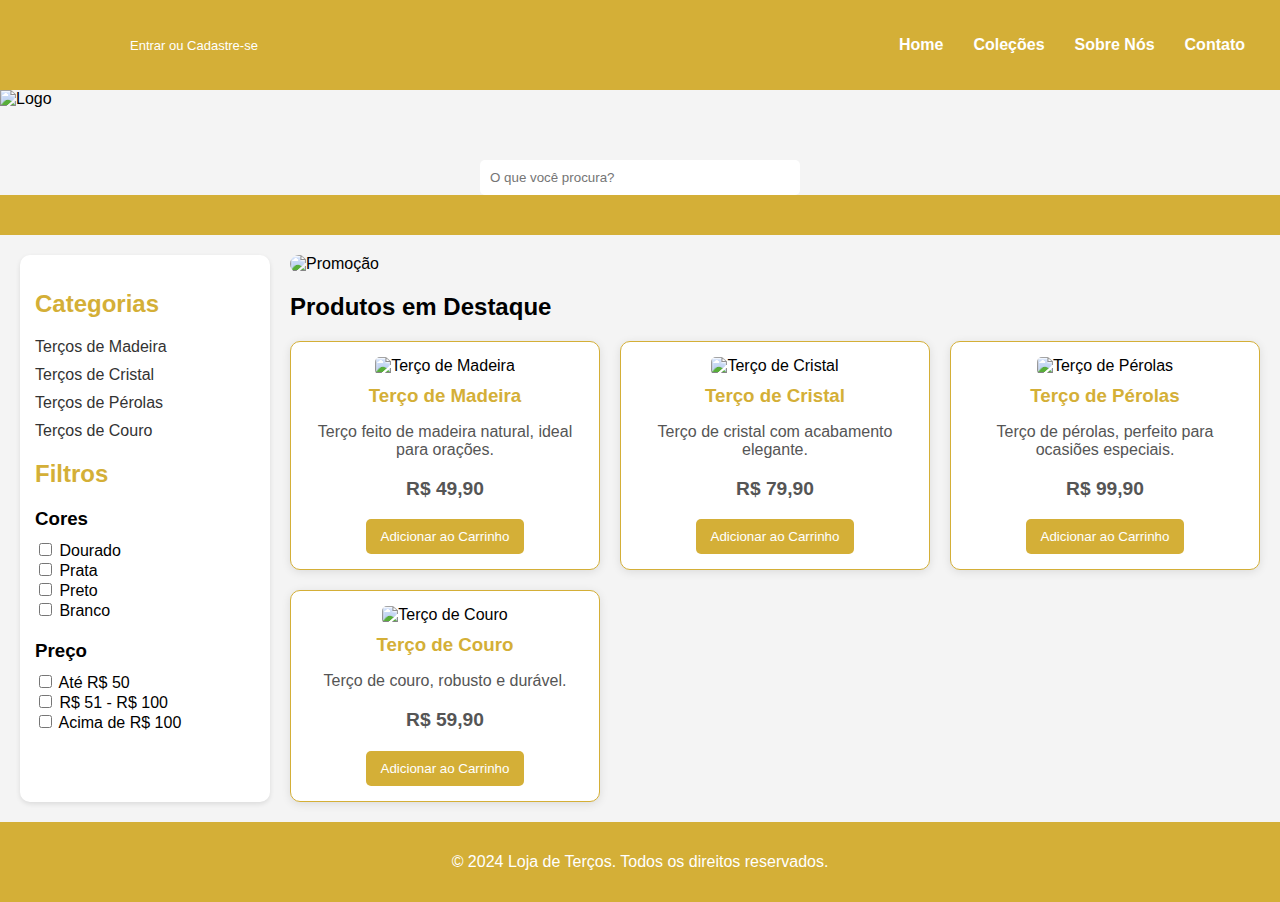
==== index.html @ 29a4f752 "Update index.html" ====
<!--PARTE PRONTA-->
<!DOCTYPE html>
<html lang="pt-BR">
  <head>
    <meta charset="UTF-8" />
    <meta name="viewport" content="width=device-width, initial-scale=1.0" />
    <link rel="stylesheet" href="styles.css" />
    <title>DoisEUmTerço</title>
  </head>
  <!--PARTE PRONTA-->

  <body>
    <!-- INÍCIO CABEÇALHO 1-->
    <div>
      <header>
        <p style="font-size: 13px; padding-left: 110px">
          Entrar ou Cadastre-se
        </p>
        <nav>
          <ul>
            <li><a href="#">Home</a></li>
            <li><a href="#">Coleções</a></li>
            <li><a href="#">Sobre Nós</a></li>
            <li><a href="#">Contato</a></li>
          </ul>
        </nav>
      </header>
    </div>
    <!--FIM CABEÇALHO 1-->

    <!--INÍCIO ENTRE CABEÇALHOS-->
    <div class="logo-container">
      <img
        src="308564568_589266106224997_3421040772360286219_n-removebg-preview.png"
        alt="Logo"
      />
    </div>
    <div class="search-container">
      <input
        id="search"
        type="text"
        name="q"
        placeholder="O que você procura?"
        class="input-text"
      />
    </div>
    <!--FIM ENTRE CABEÇALHOS-->

    <!--INÍCIO CABEÇALHO 2-->
    <div class="header2">
      <header></header>
    </div>
    <!--FIM CABEÇALHO 2-->

    <!--INÍCIO PARTE LATERAL ESQUERDA-->
    <main>
      <div class="container">
        <aside class="sidebar">
          <h2>Categorias</h2>
          <ul>
            <li><a href="#">Terços de Madeira</a></li>
            <li><a href="#">Terços de Cristal</a></li>
            <li><a href="#">Terços de Pérolas</a></li>
            <li><a href="#">Terços de Couro</a></li>
          </ul>
          <h2>Filtros</h2>
          <div class="filter">
            <h3>Cores</h3>
            <label><input type="checkbox" /> Dourado</label><br />
            <label><input type="checkbox" /> Prata</label><br />
            <label><input type="checkbox" /> Preto</label><br />
            <label><input type="checkbox" /> Branco</label><br />
          </div>
          <div class="filter">
            <h3>Preço</h3>
            <label><input type="checkbox" /> Até R$ 50</label><br />
            <label><input type="checkbox" /> R$ 51 - R$ 100</label><br />
            <label><input type="checkbox" /> Acima de R$ 100</label><br />
          </div>
        </aside>
        <!--FIM PARTE LATERAL ESQUERDA-->

        <!--INÍCIO BANNER-->
        <section class="loja">
          <div class="banner">
            <img src="banner.jpg" alt="Promoção" />
          </div>
          <!--FIM BANNER-->

          <!--INÍCIO PRODUTOS-->

          <h2>Produtos em Destaque</h2>
          <div class="produtos">
            <div class="produto">
              <img src="terco1.jpg" alt="Terço de Madeira" />
              <h3>Terço de Madeira</h3>
              <p>Terço feito de madeira natural, ideal para orações.</p>
              <p class="preco">R$ 49,90</p>
              <button>Adicionar ao Carrinho</button>
            </div>
            <div class="produto">
              <img src="terco2.jpg" alt="Terço de Cristal" />
              <h3>Terço de Cristal</h3>
              <p>Terço de cristal com acabamento elegante.</p>
              <p class="preco">R$ 79,90</p>
              <button>Adicionar ao Carrinho</button>
            </div>
            <div class="produto">
              <img src="terco3.jpg" alt="Terço de Pérolas" />
              <h3>Terço de Pérolas</h3>
              <p>Terço de pérolas, perfeito para ocasiões especiais.</p>
              <p class="preco">R$ 99,90</p>
              <button>Adicionar ao Carrinho</button>
            </div>
            <div class="produto">
              <img src="terco4.jpg" alt="Terço de Couro" />
              <h3>Terço de Couro</h3>
              <p>Terço de couro, robusto e durável.</p>
              <p class="preco">R$ 59,90</p>
              <button>Adicionar ao Carrinho</button>
            </div>
          </div>
        </section>
      </div>
    </main>
    <!--FIM PRODUTO-->

    <!--INÍCIO CABEÇALHO FINAL-->
    <footer>
      <p>&copy; 2024 Loja de Terços. Todos os direitos reservados.</p>
    </footer>
    <!--FIM CABEÇALHO FINAL-->
  </body>
</html>
---- styles.css ----
body {
    font-family: 'Arial', sans-serif;
    margin: 0;
    padding: 0;
    background-color: #f4f4f4;
}

header {
    background-color: #d4af37;
    color: white;
    padding: 20px;
    display: flex;
    justify-content: space-between;
    align-items: center;
}

.logo-container {
    display: flex;
    align-items: center;
}

.logo-container img {
    height: 70px;
    margin-right: 10px;
}

.search-container {
    flex: 1;
    text-align: center;
}

.input-text {
    padding: 10px;
    border-radius: 5px;
    border: none;
    width: 300px;
}

nav ul {
    list-style-type: none;
    padding: 0;
    display: flex;
}

nav ul li {
    margin: 0 15px;
}

nav ul li a {
    color: white;
    text-decoration: none;
    font-weight: bold;
}

.container {
    display: flex;
    padding: 20px;
}

.sidebar {
    width: 220px;
    background-color: #fff;
    padding: 15px;
    border-radius: 10px;
    box-shadow: 0 2px 5px rgba(0, 0, 0, 0.1);
    margin-right: 20px;
}

.sidebar h2 {
    color: #d4af37;
}

.sidebar ul {
    list-style-type: none;
    padding: 0;
}

.sidebar ul li {
    margin: 10px 0;
}

.sidebar ul li a {
    color: #333;
    text-decoration: none;
}

.sidebar ul li a:hover {
    color: #d4af37;
}

.filter {
    margin-top: 20px;
}

.filter h3 {
    margin: 10px 0;
}

.loja {
    flex: 1;
}

.banner {
    margin-bottom: 20px;
}

.banner img {
    width: 100%;
    height: auto;
    border-radius: 10px;
}

.produtos {
    display: grid;
    grid-template-columns: repeat(auto-fill, minmax(250px, 1fr));
    gap: 20px;
}

.produto {
    background-color: white;
    border: 1px solid #d4af37;
    border-radius: 10px;
    box-shadow: 0 2px 10px rgba(0, 0, 0, 0.1);
    padding: 15px;
    text-align: center;
    transition: transform 0.2s;
}

.produto:hover {
    transform: scale(1.05);
}

.produto img {
    width: 100%;
    height: auto;
    border-radius: 5px;
}

.produto h3 {
    margin: 10px 0;
    color: #d4af37;
}

.produto p {
    color: #555;
}

.preco {
    font-size: 1.2em;
    color: #d4af37;
    font-weight: bold;
}

button {
    background-color: #d4af37;
    color: white;
    border: none;
    padding: 10px 15px;
    border-radius: 5px;
    cursor: pointer;
    transition: background-color 0.3s;
}

button:hover {
    background-color: #cda03b;
}

footer {
    text-align: center;
    padding: 15px 0;
    background-color: #d4af37;
    color: white;
}
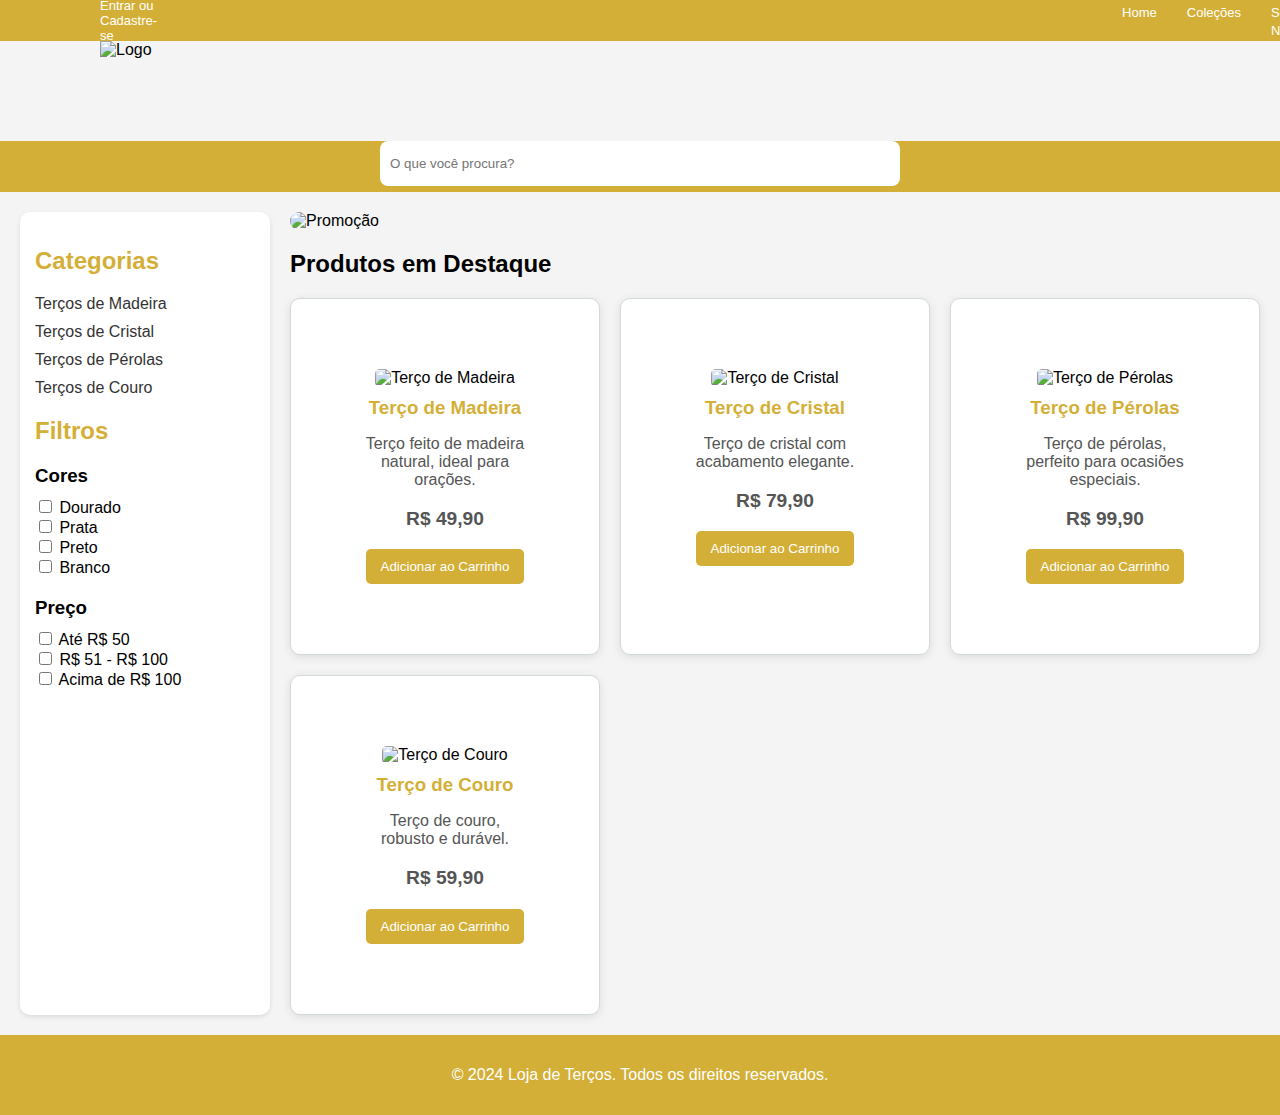
==== commit 3fde4b01: "Update index.html" ====
--- a/index.html
+++ b/index.html
@@ -13,7 +13,7 @@
     <!-- INÍCIO CABEÇALHO 1-->
     <div>
       <header>
-        <p style="font-size: 13px; padding-left: 110px">
+        <p style="font-size: 13px; padding-left: 100px">
           Entrar ou Cadastre-se
         </p>
         <nav>
@@ -29,21 +29,25 @@
     <!--FIM CABEÇALHO 1-->
 
     <!--INÍCIO ENTRE CABEÇALHOS-->
-    <div class="logo-container">
-      <img
-        src="308564568_589266106224997_3421040772360286219_n-removebg-preview.png"
-        alt="Logo"
-      />
+
+    <div class="header-container">
+      <div class="logo-container">
+        <img
+          src="308564568_589266106224997_3421040772360286219_n-removebg-preview.png"
+          alt="Logo"
+        />
+      </div>
+      <div class="search-container">
+        <input
+          id="search"
+          type="text"
+          name="q"
+          placeholder="O que você procura?"
+          class="input-text"
+        />
+      </div>
     </div>
-    <div class="search-container">
-      <input
-        id="search"
-        type="text"
-        name="q"
-        placeholder="O que você procura?"
-        class="input-text"
-      />
-    </div>
+
     <!--FIM ENTRE CABEÇALHOS-->
 
     <!--INÍCIO CABEÇALHO 2-->
--- a/styles.css
+++ b/styles.css
@@ -1,173 +1,198 @@
 body {
-    font-family: 'Arial', sans-serif;
-    margin: 0;
-    padding: 0;
-    background-color: #f4f4f4;
-}
+  font-family: "Arial", sans-serif; /*fonte página toda*/
+  margin: 0; /* Remove margens padrão do navegador */
+  padding: 0; /* Remove preenchimento padrão do navegador */
+  background-color: #f4f4f4; /* Define a cor de fundo da página */
+} /*CORPO TODO DA PÁGINA*/
 
 header {
-    background-color: #d4af37;
-    color: white;
-    padding: 20px;
-    display: flex;
-    justify-content: space-between;
-    align-items: center;
-}
+  background-color: #d4af37; /* Define a cor de fundo do cabeçalho */
+  color: white; /* Define a cor do texto no cabeçalho */
+  display: flex; /* Define o cabeçalho como um contêiner flexível */
+  align-items: center; /* Alinha verticalmente os itens no centro do cabeçalho */
+  height: 41px; /* Define a altura do cabeçalho */
+} /*CABEÇALHO 1*/
 
 .logo-container {
-    display: flex;
-    align-items: center;
-}
+  display: flex; /* Permite que o logo e seus itens sejam flexíveis */
+  align-items: center; /* Alinha o logo verticalmente no centro */
+} /* LOGOTIPO */
 
 .logo-container img {
-    height: 70px;
-    margin-right: 10px;
-}
+  height: 100px; /* Define a altura da imagem do logotipo */
+  width: 100px; /* Define a largura da imagem do logotipo */
+  margin-left: 100px; /* Adiciona uma margem à esquerda da imagem */
+} /* LOGOTIPO - Tamanho da imagem do logotipo e margem direita */
 
 .search-container {
-    flex: 1;
-    text-align: center;
-}
+  text-align: center; /* Centraliza o texto dentro da barra de pesquisa */
+  display: flex; /* Define como um contêiner flexível */
+  justify-content: center; /* Centraliza a barra de pesquisa */
+  align-items: center; /* Alinha os itens verticalmente no centro */
+  margin-bottom: 20px; /* Adiciona margem abaixo da barra de pesquisa */
+} /* BARRA DE PESQUISA - Centraliza e alinha a barra de pesquisa */
+
+.header2 {
+  background-color: #d4af37; /* Define a cor de fundo do segundo cabeçalho */
+  color: white; /* Define a cor do texto no segundo cabeçalho */
+  padding: 5px; /* Adiciona espaço interno ao cabeçalho */
+  display: flex; /* Define como um contêiner flexível */
+  justify-content: space-between; /* Distribui os itens com espaço igual entre eles */
+  align-items: center; /* Alinha verticalmente os itens no centro */
+  margin-top: -65px; /* Diminui o espaço entre os cabeçalhos */
+} /* CABEÇALHO 2 */
 
 .input-text {
-    padding: 10px;
-    border-radius: 5px;
-    border: none;
-    width: 300px;
-}
+  padding: 10px; /* Adiciona preenchimento interno ao campo de entrada */
+  border-radius: 8px; /* Arredonda as bordas do campo de entrada */
+  border: none; /* Remove a borda padrão */
+  width: 500px; /* Define a largura do campo de entrada */
+  height: 25px; /* Define a altura do campo de entrada */
+} /* TEXTO BARRA DE PESQUISA - Estilo do campo de texto da barra de pesquisa */
 
 nav ul {
-    list-style-type: none;
-    padding: 0;
-    display: flex;
-}
+  list-style-type: none; /* Remove os marcadores padrão da lista */
+  padding-left: 950px; /* Adiciona preenchimento à esquerda (ajuste para posição) */
+  display: flex; /* Define a lista como um contêiner flexível */
+} /* NAVEGAÇÃO - Remove estilo padrão da lista e define o alinhamento à direita */
 
 nav ul li {
-    margin: 0 15px;
-}
+  margin: 15px; /* Define a margem entre os itens do menu */
+} /* NAVEGAÇÃO */
 
 nav ul li a {
-    color: white;
-    text-decoration: none;
-    font-weight: bold;
-}
+  color: white; /* Define a cor dos links como branca */
+  font-size: 13px; /* Define o tamanho da fonte dos links */
+  text-decoration: none; /* Remove o sublinhado dos links */
+  font-weight: verdana; /* Define a fonte dos links */
+} /* NAVEGAÇÃO - Estilo dos links no menu, cor branca e fonte */
 
 .container {
-    display: flex;
-    padding: 20px;
-}
+  display: flex; /* Define o layout como flexível */
+  padding: 20px; /* Adiciona espaço interno ao contêiner */
+} /* CONTEINER - Exibe o layout em flex para o conteúdo principal com padding */
 
 .sidebar {
-    width: 220px;
-    background-color: #fff;
-    padding: 15px;
-    border-radius: 10px;
-    box-shadow: 0 2px 5px rgba(0, 0, 0, 0.1);
-    margin-right: 20px;
-}
+  width: 220px; /* Define a largura da barra lateral */
+  background-color: #fff; /* Define a cor de fundo da barra lateral */
+  padding: 15px; /* Adiciona espaço interno à barra lateral */
+  border-radius: 10px; /* Arredonda as bordas da barra lateral */
+  box-shadow: 0 2px 5px rgba(0, 0, 0, 0.1); /* Adiciona sombra à barra lateral */
+  margin-right: 20px; /* Adiciona margem à direita da barra lateral */
+} /* BARRA LATERAL - Define a largura e estilo da barra lateral com sombra */
 
 .sidebar h2 {
-    color: #d4af37;
-}
+  color: #d4af37; /* Define a cor dos títulos da barra lateral como dourada */
+} /* TÍTULOS BARRA LATERAL ESQUERDA - Cor dourada para os títulos */
 
 .sidebar ul {
-    list-style-type: none;
-    padding: 0;
-}
+  list-style-type: none; /* Remove marcadores padrão da lista na barra lateral */
+  padding: 0; /* Remove preenchimento padrão da lista */
+} /* LISTA BARRA LATERAL ESQUERDA - Remove estilo padrão da lista */
 
 .sidebar ul li {
-    margin: 10px 0;
-}
+  margin: 10px 0; /* Define a margem entre itens da lista */
+} /* LISTA BARRA LATERAL ESQUERDA - Margem entre itens da lista */
 
 .sidebar ul li a {
-    color: #333;
-    text-decoration: none;
-}
+  color: #333; /* Define a cor dos links na barra lateral */
+  text-decoration: none; /* Remove sublinhado dos links */
+} /* LISTA BARRA LATERAL ESQUERDA - Cor e estilo dos links */
 
 .sidebar ul li a:hover {
-    color: #d4af37;
-}
+  color: #d4af37; /* Muda a cor do link ao passar o mouse */
+} /* LISTA BARRA LATERAL ESQUERDA - Muda a cor ao passar o mouse nos links */
 
 .filter {
-    margin-top: 20px;
-}
+  margin-top: 20px; /* Adiciona margem superior aos filtros na barra lateral */
+} /* FILTROS - Margem superior dos filtros na barra lateral */
 
 .filter h3 {
-    margin: 10px 0;
-}
+  margin: 10px 0; /* Define a margem dos títulos de filtros */
+} /* TÍTULOS FILTROS - Define a margem dos títulos de filtros */
 
 .loja {
-    flex: 1;
-}
+  flex: 1; /* Ajusta o espaço disponível para o conteúdo da loja */
+} /* CONTEÚDO PRINCIPAL LOJA - Ajusta o espaço disponível da loja principal */
 
 .banner {
-    margin-bottom: 20px;
-}
+  margin-bottom: 20px; /* Adiciona margem abaixo do banner */
+} /* BANNER - Margem inferior do banner */
 
 .banner img {
-    width: 100%;
-    height: auto;
-    border-radius: 10px;
-}
+  width: 100%; /* Define a largura da imagem do banner */
+  height: auto; /* Mantém a proporção da imagem */
+  border-radius: 10px; /* Arredonda as bordas da imagem do banner */
+} /* BANNER - Define o tamanho da imagem do banner e bordas arredondadas */
 
 .produtos {
-    display: grid;
-    grid-template-columns: repeat(auto-fill, minmax(250px, 1fr));
-    gap: 20px;
-}
+  display: grid;
+  grid-template-columns: repeat(auto-fill, minmax(250px, 1fr));
+  gap: 20px;
+} /*PRODUTOS - Exibe os produtos em uma grade responsiva*/
+
+.produtos {
+  display: grid; /* Define o layout como grade */
+  grid-template-columns: repeat(
+    auto-fill,
+    minmax(250px, 1fr)
+  ); /* Define as colunas da grade */
+  gap: 20px; /* Define o espaço entre os itens da grade */
+} /* PRODUTOS - Exibe os produtos em uma grade responsiva */
 
 .produto {
-    background-color: white;
-    border: 1px solid #d4af37;
-    border-radius: 10px;
-    box-shadow: 0 2px 10px rgba(0, 0, 0, 0.1);
-    padding: 15px;
-    text-align: center;
-    transition: transform 0.2s;
-}
+  background-color: white; /* Define a cor de fundo dos produtos */
+  border: 1px solid #d3dade; /* Define a borda dos produtos */
+  border-radius: 10px; /* Arredonda as bordas dos cartões de produtos */
+  box-shadow: 0 2px 10px rgba(0, 0, 0, 0.1); /* Adiciona sombra aos cartões de produtos */
+  padding: 70px; /* Adiciona preenchimento interno ao cartão do produto */
+  text-align: center; /* Centraliza o texto dentro do cartão */
+  transition: transform 0.2s; /* Define uma transição suave para transformações */
+} /* CARTÃO PRODUTO - Estilo dos cartões dos produtos com sombra e borda */
 
 .produto:hover {
-    transform: scale(1.05);
-}
+  transform: scale(1.05); /* Aumenta o tamanho do cartão ao passar o mouse */
+} /* CARTÃO PRODUTO HOVER - Aumenta ligeiramente o tamanho ao passar o mouse */
 
 .produto img {
-    width: 100%;
-    height: auto;
-    border-radius: 5px;
-}
+  width: 100%; /* Define a largura da imagem do produto */
+  height: auto; /* Mantém a proporção da imagem do produto */
+  border-radius: 5px; /* Arredonda as bordas da imagem do produto */
+} /* IMAGEM PRODUTO - Tamanho da imagem do produto e bordas arredondadas */
 
 .produto h3 {
-    margin: 10px 0;
-    color: #d4af37;
-}
+  margin: 10px 0; /* Define a margem do título do produto */
+  color: #d4af37; /* Define a cor do título como dourada */
+} /* TÍTULO PRODUTO - Estilo dos títulos dos produtos com cor dourada */
 
 .produto p {
-    color: #555;
-}
+  color: #555; /* Define a cor da descrição dos produtos */
+} /* DESCRIÇÃO PRODUTO - Cor da descrição dos produtos */
 
 .preco {
-    font-size: 1.2em;
-    color: #d4af37;
-    font-weight: bold;
-}
+  font-size: 1.2em; /* Aumenta o tamanho da fonte do preço */
+  color: #d4af37; /* Define a cor do preço como dourada */
+  font-weight: bold; /* Define o peso da fonte do preço como negrito */
+} /* PREÇO PRODUTO - Estilo dos preços com fonte grande e cor dourada */
 
 button {
-    background-color: #d4af37;
-    color: white;
-    border: none;
-    padding: 10px 15px;
-    border-radius: 5px;
-    cursor: pointer;
-    transition: background-color 0.3s;
-}
+  background-color: #d4af37; /* Define a cor de fundo dos botões como dourada */
+
+  color: white; /* Define a cor do texto dos botões como branca */
+  border: none; /* Remove a borda padrão do botão */
+  padding: 10px 15px; /* Adiciona preenchimento interno ao botão */
+  border-radius: 5px; /* Arredonda as bordas do botão */
+  cursor: pointer; /* Muda o cursor ao passar sobre o botão */
+  transition: background-color 0.3s; /* Define uma transição suave para a cor de fundo */
+} /* BOTÕES - Estilo dos botões com cor dourada e bordas arredondadas */
 
 button:hover {
-    background-color: #cda03b;
-}
+  background-color: #cda03b; /* Muda a cor de fundo do botão ao passar o mouse */
+} /* BOTÕES HOVER - Muda a cor do botão ao passar o mouse */
 
 footer {
-    text-align: center;
-    padding: 15px 0;
-    background-color: #d4af37;
-    color: white;
-}
+  text-align: center; /* Centraliza o texto do rodapé */
+  padding: 15px 0; /* Adiciona preenchimento vertical ao rodapé */
+  background-color: #d4af37; /* Define a cor de fundo do rodapé como dourada */
+  color: white; /* Define a cor do texto do rodapé como branca */
+} /* RODAPÉ - Estilo do rodapé com cor dourada e texto centralizado */
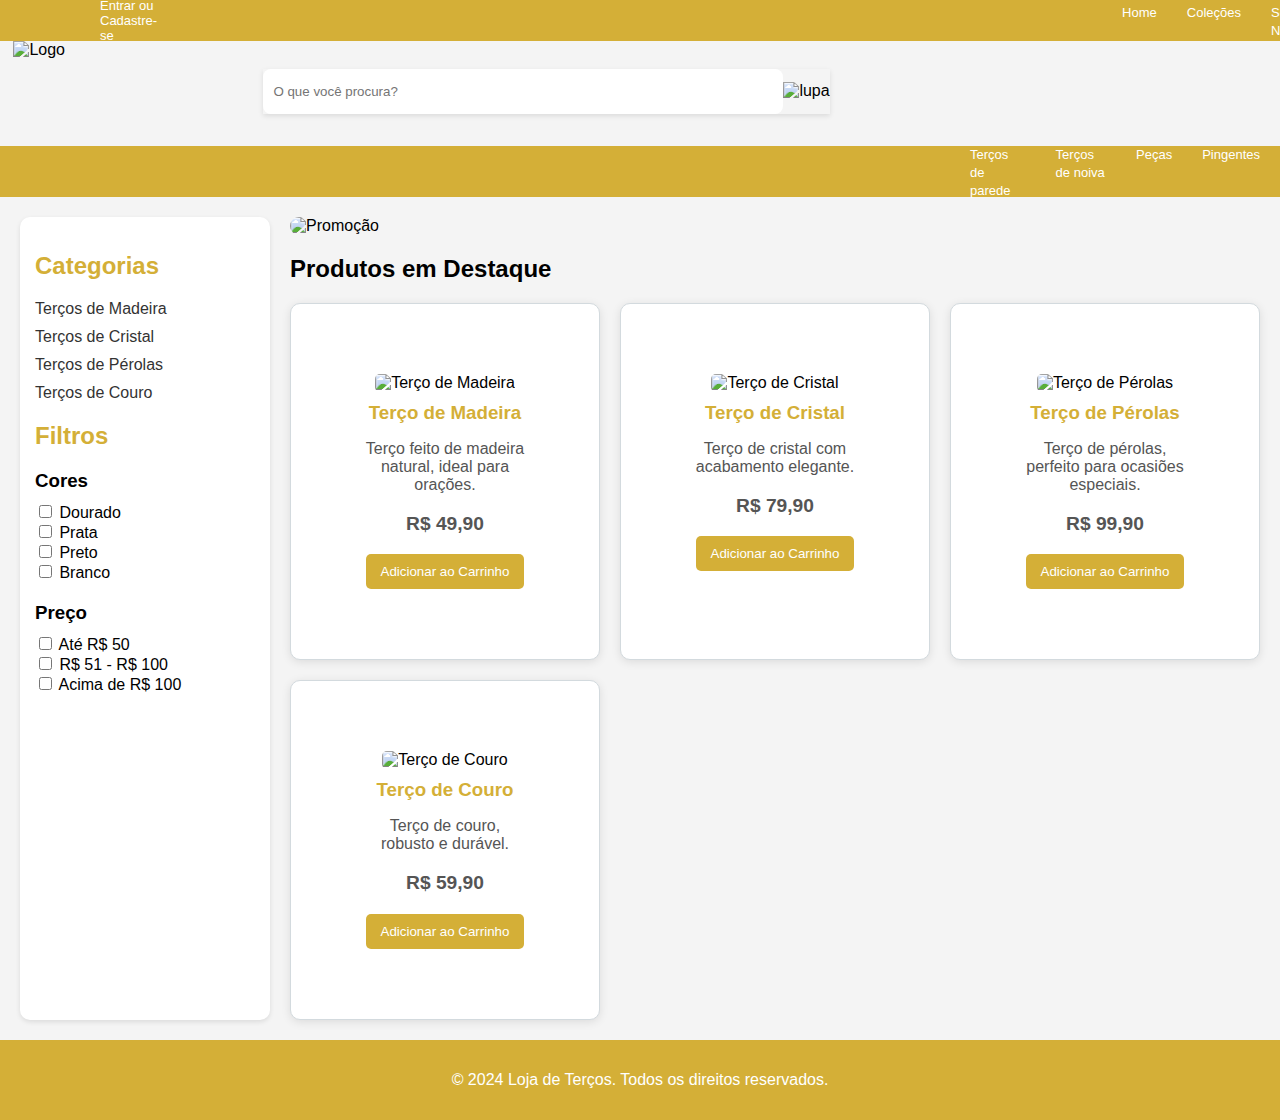
==== commit d6c181f1: "Update index.html" ====
--- a/index.html
+++ b/index.html
@@ -44,7 +44,11 @@
           name="q"
           placeholder="O que você procura?"
           class="input-text"
+          autocomplete="off"
         />
+        <div class="lupa">
+          <img src="Lupa.jpg" alt="lupa" />
+        </div>
       </div>
     </div>
 
@@ -52,7 +56,16 @@
 
     <!--INÍCIO CABEÇALHO 2-->
     <div class="header2">
-      <header></header>
+      <header>
+        <nav>
+          <ul>
+            <li><a href="#">Terços de parede</a></li>
+            <li><a href="#">Terços de noiva</a></li>
+            <li><a href="#">Peças</a></li>
+            <li><a href="#">Pingentes</a></li>
+          </ul>
+        </nav>
+      </header>
     </div>
     <!--FIM CABEÇALHO 2-->
 
--- a/styles.css
+++ b/styles.css
@@ -13,24 +13,32 @@
   height: 41px; /* Define a altura do cabeçalho */
 } /*CABEÇALHO 1*/
 
+.header-container {
+  display: flex; /* Coloca o logotipo e a barra de pesquisa lado a lado */
+  justify-content: center; /* Centraliza o conteúdo horizontalmente */
+  align-items: center; /* Alinha verticalmente os itens */
+  margin: 0px 0; /* Margem em cima e embaixo do header */
+  margin-bottom: 70px;
+  margin-right: 437px;
+}
+
 .logo-container {
-  display: flex; /* Permite que o logo e seus itens sejam flexíveis */
+  display: flex; /* Permite que o logotipo seja flexível */
   align-items: center; /* Alinha o logo verticalmente no centro */
-} /* LOGOTIPO */
+  margin-right: 150px; /* Adiciona espaço entre o logo e a barra de pesquisa */
+}
 
 .logo-container img {
-  height: 100px; /* Define a altura da imagem do logotipo */
-  width: 100px; /* Define a largura da imagem do logotipo */
-  margin-left: 100px; /* Adiciona uma margem à esquerda da imagem */
-} /* LOGOTIPO - Tamanho da imagem do logotipo e margem direita */
+  height: 100px;
+  width: 100px;
+}
 
 .search-container {
-  text-align: center; /* Centraliza o texto dentro da barra de pesquisa */
-  display: flex; /* Define como um contêiner flexível */
-  justify-content: center; /* Centraliza a barra de pesquisa */
-  align-items: center; /* Alinha os itens verticalmente no centro */
-  margin-bottom: 20px; /* Adiciona margem abaixo da barra de pesquisa */
-} /* BARRA DE PESQUISA - Centraliza e alinha a barra de pesquisa */
+  display: flex;
+  justify-content: center;
+  align-items: center;
+  box-shadow: 0 2px 5px rgba(0, 0, 0, 0.1); /* Adiciona sombra à barra de pesquisa */
+}
 
 .header2 {
   background-color: #d4af37; /* Define a cor de fundo do segundo cabeçalho */
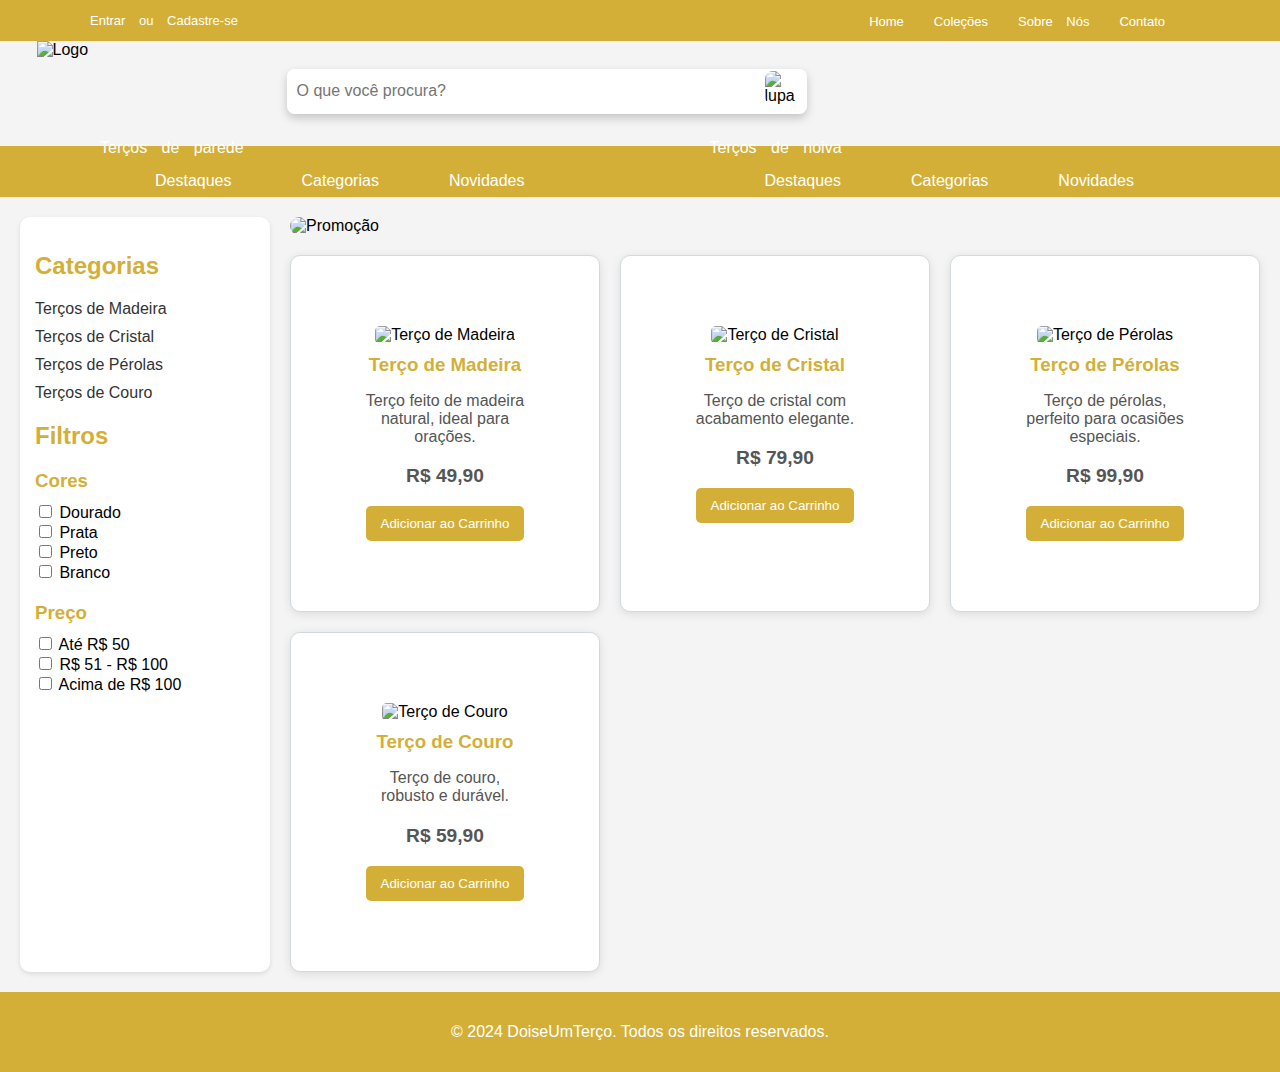
==== commit 7d4a329e: "Update index.html" ====
--- a/index.html
+++ b/index.html
@@ -13,15 +13,23 @@
     <!-- INÍCIO CABEÇALHO 1-->
     <div>
       <header>
-        <p style="font-size: 13px; padding-left: 100px">
-          Entrar ou Cadastre-se
-        </p>
+        <a
+          href="login.html"
+          style="
+            font-size: 13px;
+            padding-left: 90px;
+            text-decoration: none;
+            color: inherit;
+          "
+          >Entrar ou Cadastre-se</a
+        >
+
         <nav>
           <ul>
-            <li><a href="#">Home</a></li>
-            <li><a href="#">Coleções</a></li>
-            <li><a href="#">Sobre Nós</a></li>
-            <li><a href="#">Contato</a></li>
+            <li><a href="index.html">Home</a></li>
+            <li><a href="colecoes.html">Coleções</a></li>
+            <li><a href="sobre.html">Sobre Nós</a></li>
+            <li><a href="contato.html">Contato</a></li>
           </ul>
         </nav>
       </header>
@@ -59,10 +67,38 @@
       <header>
         <nav>
           <ul>
-            <li><a href="#">Terços de parede</a></li>
-            <li><a href="#">Terços de noiva</a></li>
-            <li><a href="#">Peças</a></li>
-            <li><a href="#">Pingentes</a></li>
+            <li>
+              <a href="#">Terços de parede</a>
+              <ul class="submenu">
+                <li><a href="destaque-tercos-parede.html">Destaques</a></li>
+                <li><a href="categorias-tercos-parede.html">Categorias</a></li>
+                <li><a href="novidades-tercos-parede.html">Novidades</a></li>
+              </ul>
+            </li>
+            <li>
+              <a href="#">Terços de noiva</a>
+              <ul class="submenu">
+                <li><a href="destaque-tercos-noiva.html">Destaques</a></li>
+                <li><a href="categorias-tercos-noiva.html">Categorias</a></li>
+                <li><a href="novidades-tercos-noiva.html">Novidades</a></li>
+              </ul>
+            </li>
+            <li>
+              <a href="#">Peças</a>
+              <ul class="submenu">
+                <li><a href="destaque-pecas.html">Destaques</a></li>
+                <li><a href="categorias-pecas.html">Categorias</a></li>
+                <li><a href="novidades-pecas.html">Novidades</a></li>
+              </ul>
+            </li>
+            <li>
+              <a href="#">Pingentes</a>
+              <ul class="submenu">
+                <li><a href="destaque-pingentes.html">Destaques</a></li>
+                <li><a href="categorias-pingentes.html">Categorias</a></li>
+                <li><a href="novidades-pingentes.html">Novidades</a></li>
+              </ul>
+            </li>
           </ul>
         </nav>
       </header>
@@ -82,14 +118,14 @@
           </ul>
           <h2>Filtros</h2>
           <div class="filter">
-            <h3>Cores</h3>
+            <h3 style="color: #d4af37">Cores</h3>
             <label><input type="checkbox" /> Dourado</label><br />
             <label><input type="checkbox" /> Prata</label><br />
             <label><input type="checkbox" /> Preto</label><br />
             <label><input type="checkbox" /> Branco</label><br />
           </div>
           <div class="filter">
-            <h3>Preço</h3>
+            <h3 style="color: #d4af37">Preço</h3>
             <label><input type="checkbox" /> Até R$ 50</label><br />
             <label><input type="checkbox" /> R$ 51 - R$ 100</label><br />
             <label><input type="checkbox" /> Acima de R$ 100</label><br />
@@ -100,37 +136,39 @@
         <!--INÍCIO BANNER-->
         <section class="loja">
           <div class="banner">
-            <img src="banner.jpg" alt="Promoção" />
+            <img src="Nossos Produtos cor.jpg" alt="Promoção" />
           </div>
           <!--FIM BANNER-->
 
           <!--INÍCIO PRODUTOS-->
 
-          <h2>Produtos em Destaque</h2>
           <div class="produtos">
             <div class="produto">
-              <img src="terco1.jpg" alt="Terço de Madeira" />
+              <img
+                src="96872663_2506590656108276_599672735550930944_n.jpg"
+                alt="Terço de Madeira"
+              />
               <h3>Terço de Madeira</h3>
               <p>Terço feito de madeira natural, ideal para orações.</p>
               <p class="preco">R$ 49,90</p>
               <button>Adicionar ao Carrinho</button>
             </div>
             <div class="produto">
-              <img src="terco2.jpg" alt="Terço de Cristal" />
+              <img src="30_04_2022 17_54_16.jpg" alt="Terço de Cristal" />
               <h3>Terço de Cristal</h3>
               <p>Terço de cristal com acabamento elegante.</p>
               <p class="preco">R$ 79,90</p>
               <button>Adicionar ao Carrinho</button>
             </div>
             <div class="produto">
-              <img src="terco3.jpg" alt="Terço de Pérolas" />
+              <img src="30_04_2022 17_50_25.jpg" alt="Terço de Pérolas" />
               <h3>Terço de Pérolas</h3>
               <p>Terço de pérolas, perfeito para ocasiões especiais.</p>
               <p class="preco">R$ 99,90</p>
               <button>Adicionar ao Carrinho</button>
             </div>
             <div class="produto">
-              <img src="terco4.jpg" alt="Terço de Couro" />
+              <img src="30_04_2022 17_48_57.jpg" alt="Terço de Couro" />
               <h3>Terço de Couro</h3>
               <p>Terço de couro, robusto e durável.</p>
               <p class="preco">R$ 59,90</p>
@@ -144,7 +182,7 @@
 
     <!--INÍCIO CABEÇALHO FINAL-->
     <footer>
-      <p>&copy; 2024 Loja de Terços. Todos os direitos reservados.</p>
+      <p>&copy; 2024 DoiseUmTerço. Todos os direitos reservados.</p>
     </footer>
     <!--FIM CABEÇALHO FINAL-->
   </body>
--- a/styles.css
+++ b/styles.css
@@ -10,6 +10,8 @@
   color: white; /* Define a cor do texto no cabeçalho */
   display: flex; /* Define o cabeçalho como um contêiner flexível */
   align-items: center; /* Alinha verticalmente os itens no centro do cabeçalho */
+  justify-content: space-between;
+  word-spacing: 10px;
   height: 41px; /* Define a altura do cabeçalho */
 } /*CABEÇALHO 1*/
 
@@ -34,10 +36,43 @@
 }
 
 .search-container {
+  position: relative;
   display: flex;
   justify-content: center;
   align-items: center;
-  box-shadow: 0 2px 5px rgba(0, 0, 0, 0.1); /* Adiciona sombra à barra de pesquisa */
+  border-radius: 8px;
+  box-shadow: 0 4px 10px rgba(0, 0, 0, 0.2); /* Adiciona sombra à barra de pesquisa */
+}
+
+.input-text {
+  width: 100%;
+  padding: 10px 40px 10px 15px; /* Espaçamento interno, reserva espaço para a lupa */
+  font-size: 16px;
+  border: 1px solid #ccc;
+  border-radius: 20px;
+  outline: none; /* Remove o contorno ao focar */
+}
+
+.lupa {
+  position: absolute;
+  right: 2px; /* Posiciona a lupa à direita dentro da barra de pesquisa */
+  top: 50%;
+  transform: translateY(-50%);
+  width: 40px;
+  height: 40px;
+  pointer-events: auto; /* Permite interação com a lupa */
+  transition: transform 0.2s; /* Transição suave ao aplicar a escala */
+}
+
+.lupa:active {
+  transform: translateY(-50%) scale(1.2); /* Aumenta a escala da lupa quando clicada */
+}
+
+.lupa img {
+  width: 100%;
+  height: 100%;
+  border-radius: 8px;
+  object-fit: contain; /* Mantém a proporção da imagem */
 }
 
 .header2 {
@@ -50,6 +85,10 @@
   margin-top: -65px; /* Diminui o espaço entre os cabeçalhos */
 } /* CABEÇALHO 2 */
 
+.header2 nav ul li a {
+  font-size: 16px;
+  padding-left: 40px;
+}
 .input-text {
   padding: 10px; /* Adiciona preenchimento interno ao campo de entrada */
   border-radius: 8px; /* Arredonda as bordas do campo de entrada */
@@ -59,8 +98,8 @@
 } /* TEXTO BARRA DE PESQUISA - Estilo do campo de texto da barra de pesquisa */
 
 nav ul {
+  padding-right: 100px;
   list-style-type: none; /* Remove os marcadores padrão da lista */
-  padding-left: 950px; /* Adiciona preenchimento à esquerda (ajuste para posição) */
   display: flex; /* Define a lista como um contêiner flexível */
 } /* NAVEGAÇÃO - Remove estilo padrão da lista e define o alinhamento à direita */
 
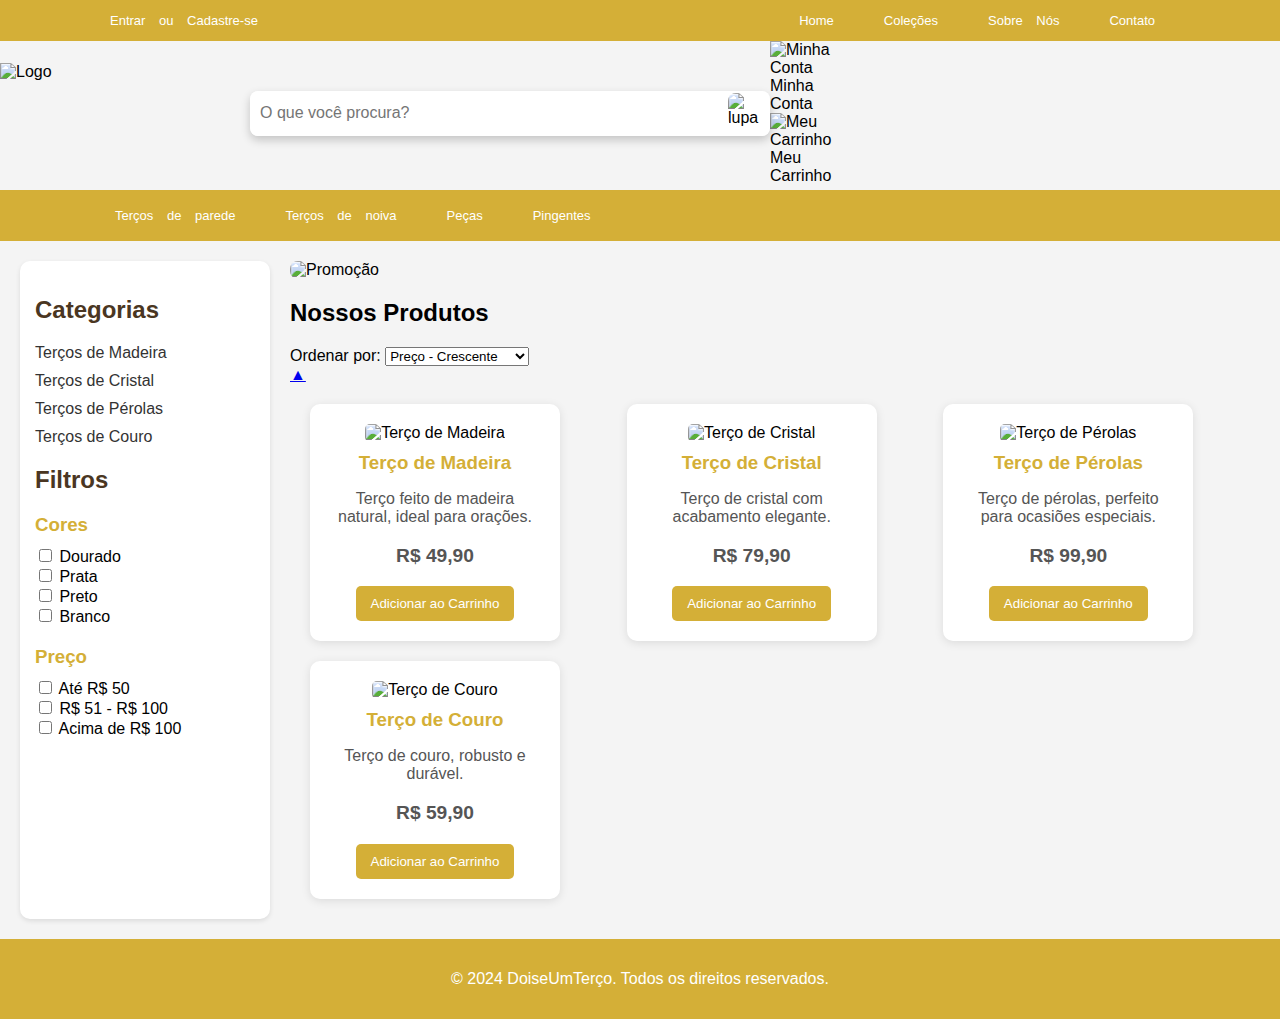
==== commit 7a673e99: "Update index.html" ====
--- a/index.html
+++ b/index.html
@@ -17,7 +17,7 @@
           href="login.html"
           style="
             font-size: 13px;
-            padding-left: 90px;
+            padding-left: 110px;
             text-decoration: none;
             color: inherit;
           "
@@ -56,6 +56,16 @@
         />
         <div class="lupa">
           <img src="Lupa.jpg" alt="lupa" />
+        </div>
+      </div>
+      <div class="account-container">
+        <div class="account">
+          <img src="one (1).png" alt="Minha Conta" class="icon" />
+          <span>Minha Conta</span>
+        </div>
+        <div class="cart">
+          <img src="Design sem nome (3).png" alt="Meu Carrinho" class="icon" />
+          <span>Meu Carrinho</span>
         </div>
       </div>
     </div>
@@ -140,6 +150,22 @@
           </div>
           <!--FIM BANNER-->
 
+          <div class="ordenar-por">
+            <h2>Nossos Produtos</h2>
+            <label for="ordenar">Ordenar por:</label>
+            <select id="ordenar">
+              <option value="preco-asc">Preço - Crescente</option>
+              <option value="preco-desc">Preço - Decrescente</option>
+              <option value="nome-asc">Nome - A-Z</option>
+              <option value="nome-desc">Nome - Z-A</option>
+            </select>
+          </div>
+
+          <div class="scroll-top">
+            <a href="#top">&#9650;</a>
+            <!-- Seta apontando para cima -->
+          </div>
+
           <!--INÍCIO PRODUTOS-->
 
           <div class="produtos">
--- a/styles.css
+++ b/styles.css
@@ -79,15 +79,55 @@
   background-color: #d4af37; /* Define a cor de fundo do segundo cabeçalho */
   color: white; /* Define a cor do texto no segundo cabeçalho */
   padding: 5px; /* Adiciona espaço interno ao cabeçalho */
+  padding-left: 90px;
   display: flex; /* Define como um contêiner flexível */
   justify-content: space-between; /* Distribui os itens com espaço igual entre eles */
   align-items: center; /* Alinha verticalmente os itens no centro */
   margin-top: -65px; /* Diminui o espaço entre os cabeçalhos */
 } /* CABEÇALHO 2 */
 
-.header2 nav ul li a {
-  font-size: 16px;
-  padding-left: 40px;
+/* Estilo básico do menu */
+nav ul {
+  list-style: none;
+  padding: 0;
+  margin: 0;
+  display: flex;
+}
+
+nav ul li {
+  position: relative;
+}
+
+nav ul li a {
+  text-decoration: none;
+  padding: 10px;
+  display: block;
+  color: #000;
+}
+
+/* Estilo do submenu */
+.submenu {
+  display: none;
+  position: absolute;
+  top: 100%;
+  left: 0;
+  background-color: white;
+  padding: 0;
+  margin: 0;
+  list-style: none;
+  box-shadow: 0px 8px 16px rgba(0, 0, 0, 0.1);
+}
+
+.submenu li a {
+  padding: 10px;
+  color: #000;
+  display: block;
+  white-space: nowrap;
+}
+
+/* Mostrar o submenu ao passar o mouse */
+nav ul li:hover .submenu {
+  display: block;
 }
 .input-text {
   padding: 10px; /* Adiciona preenchimento interno ao campo de entrada */
@@ -129,7 +169,7 @@
 } /* BARRA LATERAL - Define a largura e estilo da barra lateral com sombra */
 
 .sidebar h2 {
-  color: #d4af37; /* Define a cor dos títulos da barra lateral como dourada */
+  color: #4a3622; /* Define a cor dos títulos da barra lateral como dourada */
 } /* TÍTULOS BARRA LATERAL ESQUERDA - Cor dourada para os títulos */
 
 .sidebar ul {
@@ -164,19 +204,16 @@
 
 .banner {
   margin-bottom: 20px; /* Adiciona margem abaixo do banner */
-} /* BANNER - Margem inferior do banner */
+  overflow: hidden; /* Esconde partes da imagem que ultrapassam a área definida */
+}
 
 .banner img {
-  width: 100%; /* Define a largura da imagem do banner */
-  height: auto; /* Mantém a proporção da imagem */
-  border-radius: 10px; /* Arredonda as bordas da imagem do banner */
-} /* BANNER - Define o tamanho da imagem do banner e bordas arredondadas */
-
-.produtos {
-  display: grid;
-  grid-template-columns: repeat(auto-fill, minmax(250px, 1fr));
-  gap: 20px;
-} /*PRODUTOS - Exibe os produtos em uma grade responsiva*/
+  width: 1150px; /* Ajusta a largura para preencher o contêiner pai */
+  border-radius: 8px;
+  height: 100px; /* Mantém a proporção da imagem */
+  max-height: 400px; /* Aumenta a altura máxima do banner para ocupar mais espaço verticalmente */
+  object-fit: cover; /* Cobre a área do banner sem distorcer a imagem */
+}
 
 .produtos {
   display: grid; /* Define o layout como grade */
@@ -185,16 +222,20 @@
     minmax(250px, 1fr)
   ); /* Define as colunas da grade */
   gap: 20px; /* Define o espaço entre os itens da grade */
-} /* PRODUTOS - Exibe os produtos em uma grade responsiva */
+  justify-content: center; /* Centraliza os itens da grade horizontalmente */
+  padding: 20px; /* Adiciona um pouco de preenchimento ao redor da grade */
+  margin: 0 auto; /* Centraliza a grade na página */
+} /* PRODUTOS - Exibe os produtos em uma grade responsiva e centralizada */
 
 .produto {
   background-color: white; /* Define a cor de fundo dos produtos */
-  border: 1px solid #d3dade; /* Define a borda dos produtos */
+  border: none; /* Remove a borda dos produtos */
   border-radius: 10px; /* Arredonda as bordas dos cartões de produtos */
   box-shadow: 0 2px 10px rgba(0, 0, 0, 0.1); /* Adiciona sombra aos cartões de produtos */
-  padding: 70px; /* Adiciona preenchimento interno ao cartão do produto */
+  padding: 20px; /* Adiciona preenchimento interno ao cartão do produto */
   text-align: center; /* Centraliza o texto dentro do cartão */
   transition: transform 0.2s; /* Define uma transição suave para transformações */
+  width: 210px; /* Define uma largura fixa para os cartões dos produtos */
 } /* CARTÃO PRODUTO - Estilo dos cartões dos produtos com sombra e borda */
 
 .produto:hover {
@@ -202,10 +243,11 @@
 } /* CARTÃO PRODUTO HOVER - Aumenta ligeiramente o tamanho ao passar o mouse */
 
 .produto img {
-  width: 100%; /* Define a largura da imagem do produto */
-  height: auto; /* Mantém a proporção da imagem do produto */
+  width: 200px; /* Define a largura da imagem do produto para preencher o cartão */
+  height: 200px; /* Define a altura fixa da imagem do produto */
   border-radius: 5px; /* Arredonda as bordas da imagem do produto */
-} /* IMAGEM PRODUTO - Tamanho da imagem do produto e bordas arredondadas */
+  object-fit: cover; /* Cobre a área da imagem sem distorcer */
+} /* IMAGEM PRODUTO - Tamanho fixo da imagem do produto com bordas arredondadas */
 
 .produto h3 {
   margin: 10px 0; /* Define a margem do título do produto */
@@ -224,7 +266,6 @@
 
 button {
   background-color: #d4af37; /* Define a cor de fundo dos botões como dourada */
-
   color: white; /* Define a cor do texto dos botões como branca */
   border: none; /* Remove a borda padrão do botão */
   padding: 10px 15px; /* Adiciona preenchimento interno ao botão */
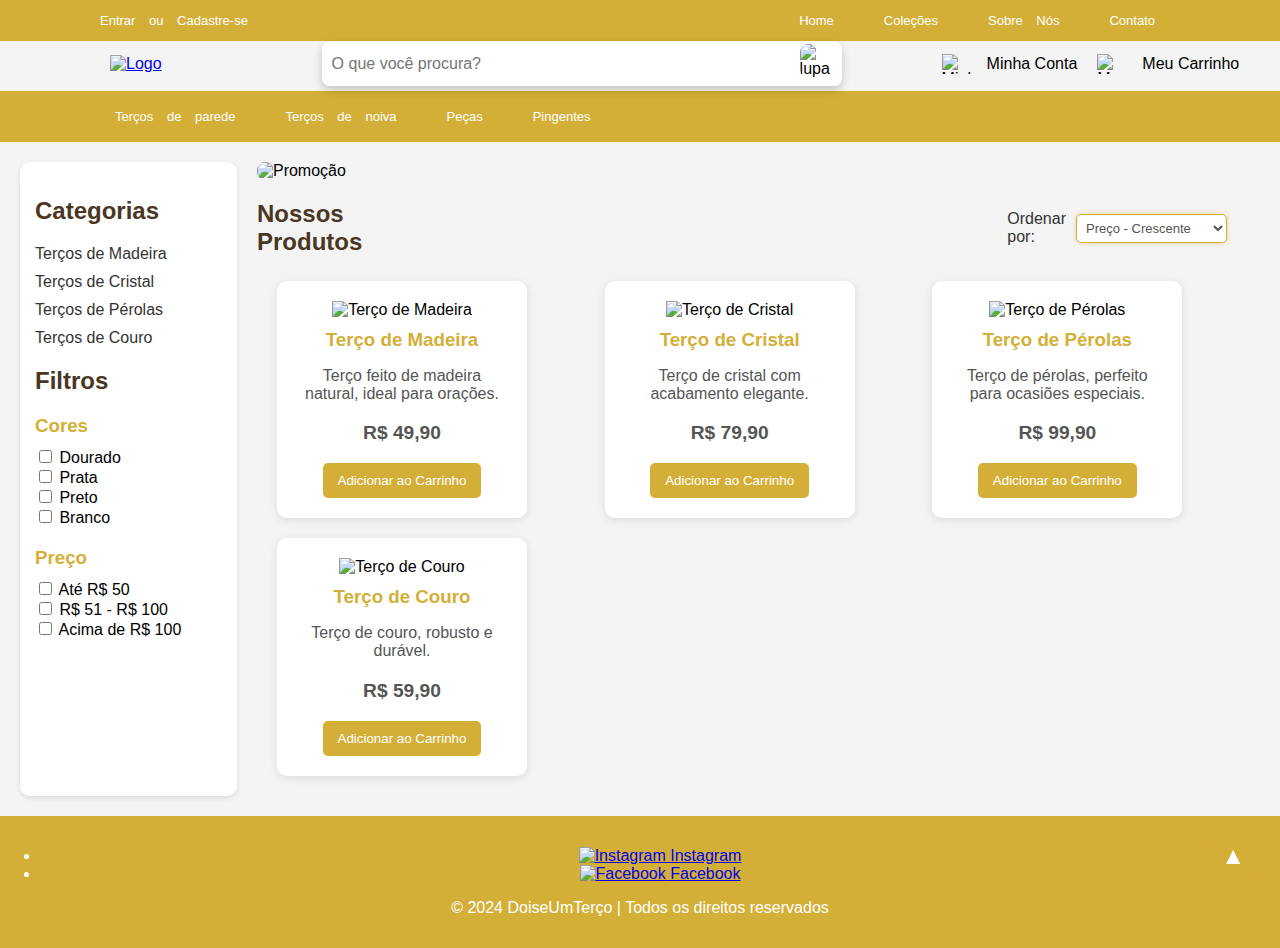
==== commit 446ca616: "Update index.html" ====
--- a/index.html
+++ b/index.html
@@ -14,10 +14,10 @@
     <div>
       <header>
         <a
-          href="login.html"
+          href="cadastro.html"
           style="
             font-size: 13px;
-            padding-left: 110px;
+            padding-left: 100px;
             text-decoration: none;
             color: inherit;
           "
@@ -26,7 +26,7 @@
 
         <nav>
           <ul>
-            <li><a href="index.html">Home</a></li>
+            <li><a href="home.html">Home</a></li>
             <li><a href="colecoes.html">Coleções</a></li>
             <li><a href="sobre.html">Sobre Nós</a></li>
             <li><a href="contato.html">Contato</a></li>
@@ -34,16 +34,19 @@
         </nav>
       </header>
     </div>
+
     <!--FIM CABEÇALHO 1-->
 
     <!--INÍCIO ENTRE CABEÇALHOS-->
 
     <div class="header-container">
       <div class="logo-container">
-        <img
-          src="308564568_589266106224997_3421040772360286219_n-removebg-preview.png"
-          alt="Logo"
-        />
+        <a href="index.html">
+          <img
+            src="imagens/308564568_589266106224997_3421040772360286219_n-removebg-preview.png"
+            alt="Logo"
+          />
+        </a>
       </div>
       <div class="search-container">
         <input
@@ -55,16 +58,20 @@
           autocomplete="off"
         />
         <div class="lupa">
-          <img src="Lupa.jpg" alt="lupa" />
+          <img src="imagens/Lupa.jpg" alt="lupa" />
         </div>
       </div>
       <div class="account-container">
         <div class="account">
-          <img src="one (1).png" alt="Minha Conta" class="icon" />
+          <img src="imagens/one (1).png" alt="Minha Conta" class="icon" />
           <span>Minha Conta</span>
         </div>
         <div class="cart">
-          <img src="Design sem nome (3).png" alt="Meu Carrinho" class="icon" />
+          <img
+            src="imagens/Design sem nome (3).png"
+            alt="Meu Carrinho"
+            class="icon"
+          />
           <span>Meu Carrinho</span>
         </div>
       </div>
@@ -146,7 +153,7 @@
         <!--INÍCIO BANNER-->
         <section class="loja">
           <div class="banner">
-            <img src="Nossos Produtos cor.jpg" alt="Promoção" />
+            <img src="imagens/Nossos Produtos cor.jpg" alt="Promoção" />
           </div>
           <!--FIM BANNER-->
 
@@ -171,7 +178,7 @@
           <div class="produtos">
             <div class="produto">
               <img
-                src="96872663_2506590656108276_599672735550930944_n.jpg"
+                src="imagens/96872663_2506590656108276_599672735550930944_n.jpg"
                 alt="Terço de Madeira"
               />
               <h3>Terço de Madeira</h3>
@@ -180,21 +187,27 @@
               <button>Adicionar ao Carrinho</button>
             </div>
             <div class="produto">
-              <img src="30_04_2022 17_54_16.jpg" alt="Terço de Cristal" />
+              <img
+                src="imagens/30_04_2022 17_54_16.jpg"
+                alt="Terço de Cristal"
+              />
               <h3>Terço de Cristal</h3>
               <p>Terço de cristal com acabamento elegante.</p>
               <p class="preco">R$ 79,90</p>
               <button>Adicionar ao Carrinho</button>
             </div>
             <div class="produto">
-              <img src="30_04_2022 17_50_25.jpg" alt="Terço de Pérolas" />
+              <img
+                src="imagens/30_04_2022 17_50_25.jpg"
+                alt="Terço de Pérolas"
+              />
               <h3>Terço de Pérolas</h3>
               <p>Terço de pérolas, perfeito para ocasiões especiais.</p>
               <p class="preco">R$ 99,90</p>
               <button>Adicionar ao Carrinho</button>
             </div>
             <div class="produto">
-              <img src="30_04_2022 17_48_57.jpg" alt="Terço de Couro" />
+              <img src="imagens/30_04_2022 17_48_57.jpg" alt="Terço de Couro" />
               <h3>Terço de Couro</h3>
               <p>Terço de couro, robusto e durável.</p>
               <p class="preco">R$ 59,90</p>
@@ -208,8 +221,38 @@
 
     <!--INÍCIO CABEÇALHO FINAL-->
     <footer>
-      <p>&copy; 2024 DoiseUmTerço. Todos os direitos reservados.</p>
+      <div class="footer-content">
+        <ul class="social-media">
+          <li>
+            <a href="https://www.instagram.com/doiseumterco/" target="_blank">
+              <img
+                src="https://upload.wikimedia.org/wikipedia/commons/a/a5/Instagram_icon.png"
+                alt="Instagram"
+                width="24"
+                height="24"
+              />
+              Instagram
+            </a>
+          </li>
+          <li>
+            <a href="https://www.facebook.com/doiseumterco/" target="_blank">
+              <img
+                src="https://upload.wikimedia.org/wikipedia/commons/5/51/Facebook_f_logo_%282019%29.svg"
+                alt="Facebook"
+                width="24"
+                height="24"
+              />
+              Facebook
+            </a>
+          </li>
+        </ul>
+      </div>
+      <div class="footer-bottom">
+        <p>&copy; 2024 DoiseUmTerço | Todos os direitos reservados</p>
+      </div>
     </footer>
+
     <!--FIM CABEÇALHO FINAL-->
   </body>
 </html>
+
--- a/styles.css
+++ b/styles.css
@@ -17,14 +17,14 @@
 
 .header-container {
   display: flex; /* Coloca o logotipo e a barra de pesquisa lado a lado */
-  justify-content: center; /* Centraliza o conteúdo horizontalmente */
   align-items: center; /* Alinha verticalmente os itens */
   margin: 0px 0; /* Margem em cima e embaixo do header */
   margin-bottom: 70px;
-  margin-right: 437px;
+  padding-right: 20px; /* Adiciona preenchimento à direita para evitar que o conteúdo fique colado na borda */
 }
 
 .logo-container {
+  margin-left: 110px;
   display: flex; /* Permite que o logotipo seja flexível */
   align-items: center; /* Alinha o logo verticalmente no centro */
   margin-right: 150px; /* Adiciona espaço entre o logo e a barra de pesquisa */
@@ -36,6 +36,7 @@
 }
 
 .search-container {
+  margin-left: 10px;
   position: relative;
   display: flex;
   justify-content: center;
@@ -73,6 +74,37 @@
   height: 100%;
   border-radius: 8px;
   object-fit: contain; /* Mantém a proporção da imagem */
+}
+
+.account-container {
+  display: flex; /* Usa flexbox para alinhar os itens */
+  align-items: center; /* Alinha verticalmente os itens no centro */
+  margin-left: 80px; /* Move o container para a direita */
+}
+
+.account,
+.cart {
+  display: flex; /* Usa flexbox para alinhar ícones e texto */
+  align-items: center; /* Alinha verticalmente os itens no centro */
+  margin-left: 20px; /* Espaço entre os itens */
+  cursor: pointer; /* Muda o cursor para indicar que é clicável */
+}
+
+.account:hover,
+.cart:hover {
+  color: #d4af37; /* Muda a cor do texto para dourada ao passar o mouse */
+}
+
+.icon {
+  width: 40px; /* Define uma largura padrão para os ícones */
+  height: 20px; /* Define uma altura padrão para os ícones */
+  margin-right: 5px; /* Espaço entre o ícone e o texto */
+}
+
+.account:hover .icon,
+.cart:hover .icon {
+  filter: brightness(0) saturate(100%) invert(59%) sepia(73%) saturate(419%)
+    hue-rotate(354deg) brightness(91%) contrast(93%); /* Muda a cor do ícone para dourada ao passar o mouse */
 }
 
 .header2 {
@@ -214,6 +246,60 @@
   max-height: 400px; /* Aumenta a altura máxima do banner para ocupar mais espaço verticalmente */
   object-fit: cover; /* Cobre a área do banner sem distorcer a imagem */
 }
+.ordenar-por {
+  display: flex;
+  justify-content: flex-end; /* Alinha o seletor à direita */
+  margin: 5px 33px 5px 0; /* Define uma margem para alinhar ao conteúdo dos produtos */
+  align-items: center;
+}
+.ordenar-por h2 {
+  margin: 0; /* Remove a margem padrão */
+  color: #4a3622; /* Cor dourada para o título */
+  font-size: 24px; /* Tamanho da fonte do título */
+  margin-right: 645px; /* Adiciona um espaço entre o título e o seletor */
+}
+.ordenar-por label {
+  font-size: 16px; /* Aumenta o tamanho da fonte */
+  margin-right: 10px;
+  color: #333;
+}
+
+.ordenar-por select {
+  padding: 5px 5px; /* Aumenta o preenchimento interno */
+  font-size: 13px; /* Aumenta o tamanho da fonte */
+  border-radius: 5px;
+  border: 1px solid #d4af37; /* Borda dourada */
+  color: #555;
+  background-color: #fff;
+  cursor: pointer;
+  position: relative; /* Mantém o contêiner posicionado corretamente */
+  box-shadow: 0 0 4px rgba(212, 175, 55, 0.5);
+  outline: none;
+}
+
+.scroll-top {
+  position: fixed; /* Fixa a posição da seta na página */
+  bottom: 20px; /* Afasta do rodapé */
+  right: 20px; /* Afasta da borda direita */
+  background-color: #d4af37; /* Fundo dourado */
+  color: white; /* Cor do ícone */
+  padding: 10px 15px;
+  border-radius: 50%; /* Arredonda o botão */
+  cursor: pointer; /* Mostra o cursor de mão ao passar */
+  box-shadow: 0 0 4px rgba(212, 175, 55, 0.5); /* Brilho sutil */
+  text-align: center;
+  font-size: 24px; /* Tamanho da seta */
+  transition: background-color 0.3s ease; /* Transição suave ao passar o mouse */
+}
+
+.scroll-top:hover {
+  background-color: #cda03b; /* Cor ao passar o mouse */
+}
+
+.scroll-top a {
+  color: white; /* Cor da seta */
+  text-decoration: none; /* Remove o sublinhado */
+}
 
 .produtos {
   display: grid; /* Define o layout como grade */
@@ -245,7 +331,6 @@
 .produto img {
   width: 200px; /* Define a largura da imagem do produto para preencher o cartão */
   height: 200px; /* Define a altura fixa da imagem do produto */
-  border-radius: 5px; /* Arredonda as bordas da imagem do produto */
   object-fit: cover; /* Cobre a área da imagem sem distorcer */
 } /* IMAGEM PRODUTO - Tamanho fixo da imagem do produto com bordas arredondadas */
 
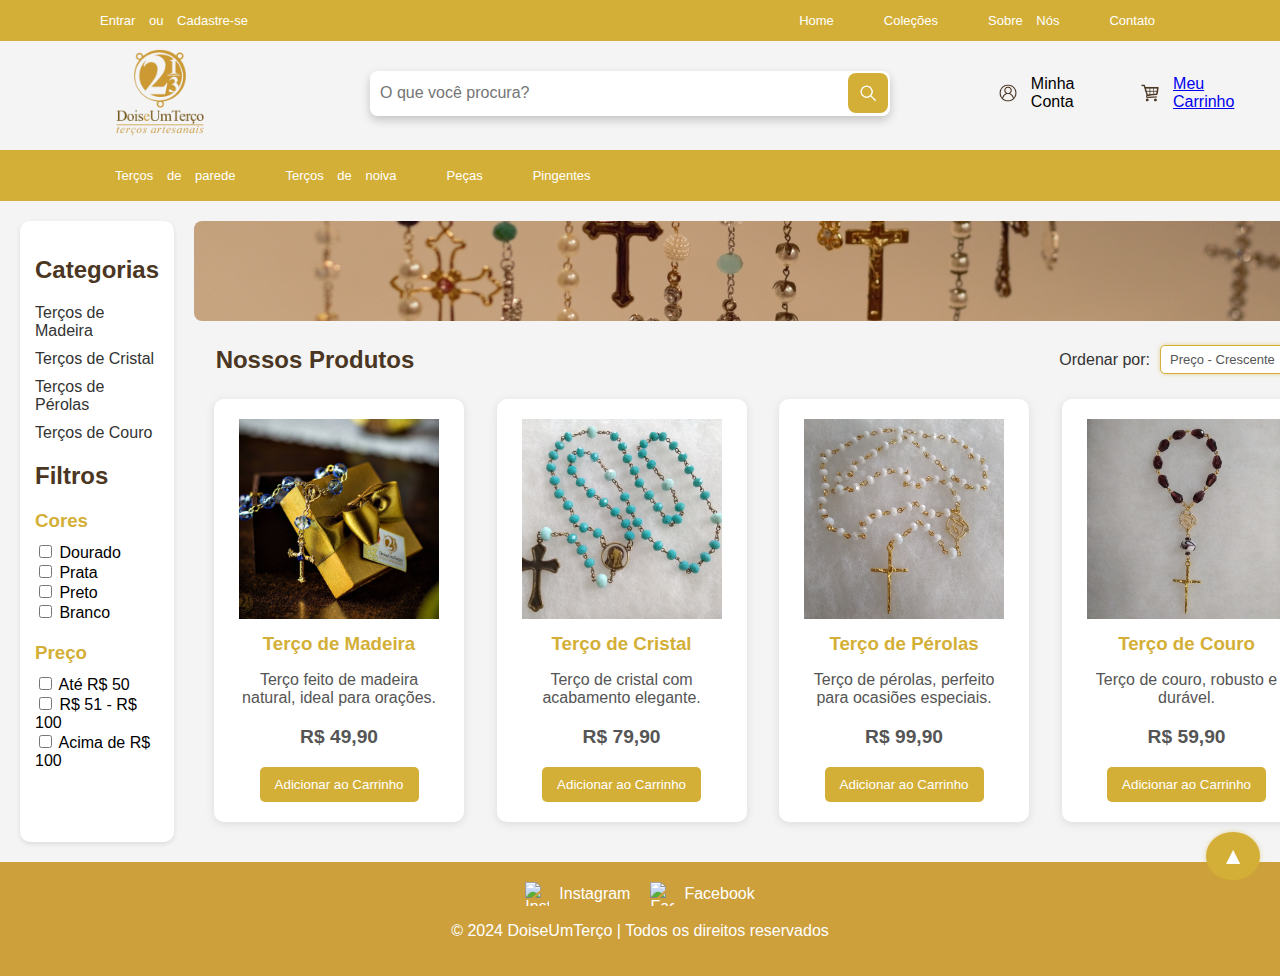
==== commit 588fd23e: "Update index.html" ====
--- a/index.html
+++ b/index.html
@@ -62,18 +62,24 @@
         </div>
       </div>
       <div class="account-container">
-        <div class="account">
-          <img src="imagens/one (1).png" alt="Minha Conta" class="icon" />
-          <span>Minha Conta</span>
-        </div>
-        <div class="cart">
-          <img
-            src="imagens/Design sem nome (3).png"
-            alt="Meu Carrinho"
-            class="icon"
-          />
-          <span>Meu Carrinho</span>
-        </div>
+        <a href="cadastro.html" style="text-decoration: none; color: inherit;">
+          <div class="account">
+            <img src="imagens/one (1).png" alt="Minha Conta" class="icon" />
+            <span>Minha Conta</span>
+          </div>
+        </a>
+      </div>
+      
+        <a href="carrinho.html" class="cart-link">
+          <div class="cart">
+            <img
+              src="imagens/Design sem nome (3).png"
+              alt="Meu Carrinho"
+              class="icon"
+            />
+            <span>Meu Carrinho</span>
+          </div>
+        </a>
       </div>
     </div>
 
@@ -255,4 +261,3 @@
     <!--FIM CABEÇALHO FINAL-->
   </body>
 </html>
-
--- a/styles.css
+++ b/styles.css
@@ -33,6 +33,10 @@
 .logo-container img {
   height: 100px;
   width: 100px;
+  transition: transform 0.3s;
+}
+.logo-container img:hover {
+  transform: scale(1.1); /* Aumenta a escala da logo ao passar o mouse */
 }
 
 .search-container {
@@ -219,8 +223,11 @@
 } /* LISTA BARRA LATERAL ESQUERDA - Cor e estilo dos links */
 
 .sidebar ul li a:hover {
-  color: #d4af37; /* Muda a cor do link ao passar o mouse */
-} /* LISTA BARRA LATERAL ESQUERDA - Muda a cor ao passar o mouse nos links */
+  border-radius: 8px;
+  background-color: #d4af37; /* Fundo dourado ao passar o mouse */
+  color: white; /* Texto branco */
+  padding: 5px; /* Um pouco de preenchimento para melhorar a aparência */
+}
 
 .filter {
   margin-top: 20px; /* Adiciona margem superior aos filtros na barra lateral */
@@ -363,9 +370,47 @@
   background-color: #cda03b; /* Muda a cor de fundo do botão ao passar o mouse */
 } /* BOTÕES HOVER - Muda a cor do botão ao passar o mouse */
 
+/*footer*/
 footer {
-  text-align: center; /* Centraliza o texto do rodapé */
-  padding: 15px 0; /* Adiciona preenchimento vertical ao rodapé */
-  background-color: #d4af37; /* Define a cor de fundo do rodapé como dourada */
-  color: white; /* Define a cor do texto do rodapé como branca */
-} /* RODAPÉ - Estilo do rodapé com cor dourada e texto centralizado */
+  background-color: #cda03b;
+  color: white;
+  padding: 20px 0;
+  text-align: center;
+}
+
+.footer-content {
+  display: flex;
+  justify-content: center;
+  align-items: center;
+}
+
+.social-media {
+  list-style-type: none;
+  padding: 0;
+  margin: 0;
+  display: flex;
+  gap: 20px;
+}
+
+.social-media li {
+  display: flex;
+  align-items: center;
+}
+
+.social-media a {
+  color: white;
+  text-decoration: none;
+  display: flex;
+  align-items: center;
+  gap: 10px;
+}
+
+.social-media img {
+  vertical-align: middle;
+  width: 24px;
+  height: 24px;
+}
+
+.footer-bottom {
+  margin-top: 10px;
+}
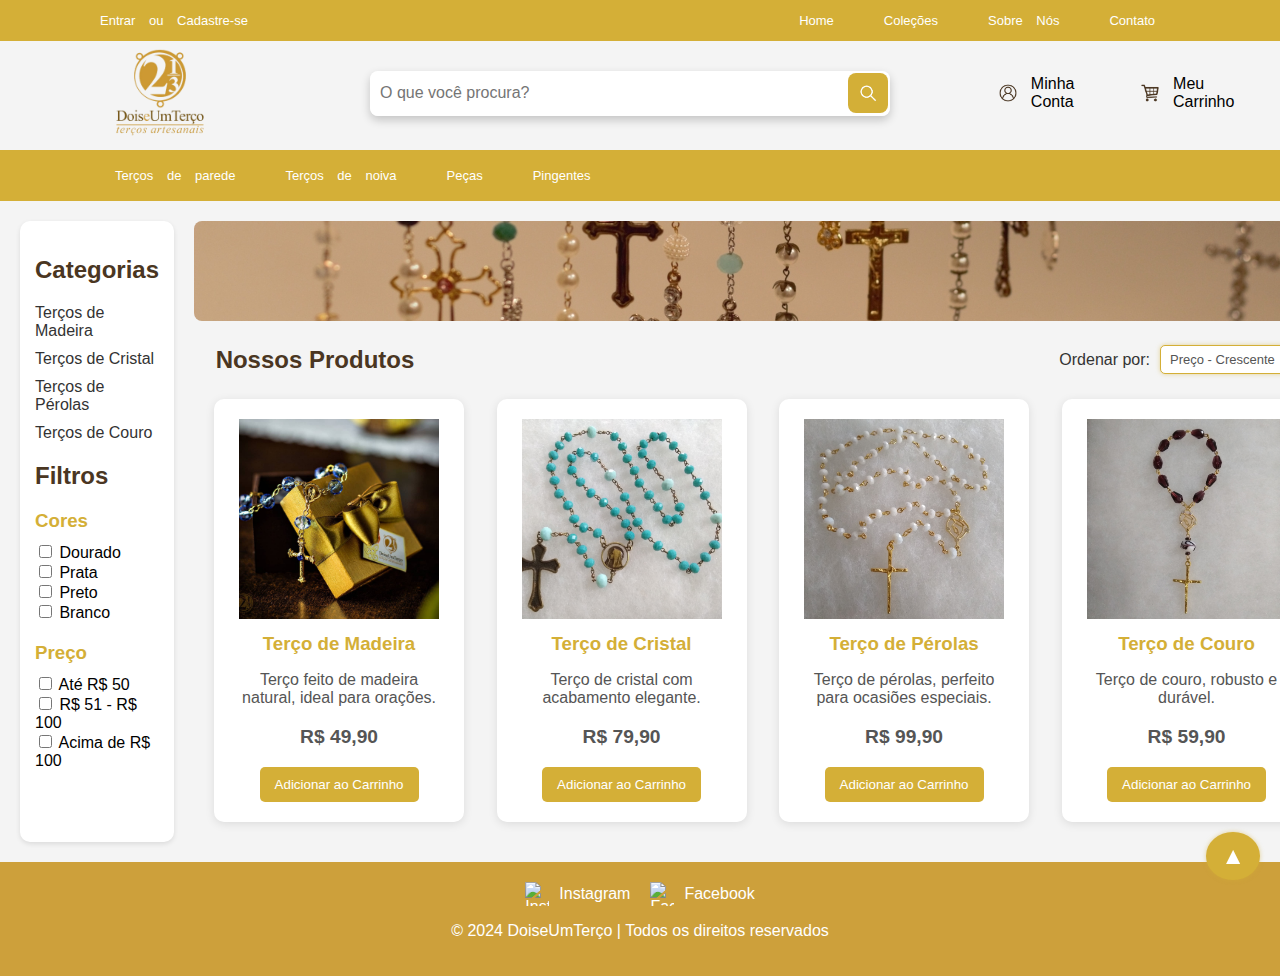
==== commit 986df8f8: "Update index.html" ====
--- a/index.html
+++ b/index.html
@@ -41,7 +41,7 @@
 
     <div class="header-container">
       <div class="logo-container">
-        <a href="index.html">
+        <a href="home.html">
           <img
             src="imagens/308564568_589266106224997_3421040772360286219_n-removebg-preview.png"
             alt="Logo"
@@ -259,5 +259,6 @@
     </footer>
 
     <!--FIM CABEÇALHO FINAL-->
+    
   </body>
 </html>
--- a/styles.css
+++ b/styles.css
@@ -92,6 +92,17 @@
   align-items: center; /* Alinha verticalmente os itens no centro */
   margin-left: 20px; /* Espaço entre os itens */
   cursor: pointer; /* Muda o cursor para indicar que é clicável */
+}
+.cart-link {
+  text-decoration: none; /* Remove o sublinhado */
+  color: inherit; /* Mantém a cor original do texto */
+}
+
+.cart-link:visited,
+.cart-link:link,
+.cart-link:active {
+  color: inherit; /* Remove a cor azul dos links */
+  text-decoration: none; /* Garante que não tenha sublinhado */
 }
 
 .account:hover,
@@ -253,6 +264,7 @@
   max-height: 400px; /* Aumenta a altura máxima do banner para ocupar mais espaço verticalmente */
   object-fit: cover; /* Cobre a área do banner sem distorcer a imagem */
 }
+
 .ordenar-por {
   display: flex;
   justify-content: flex-end; /* Alinha o seletor à direita */
